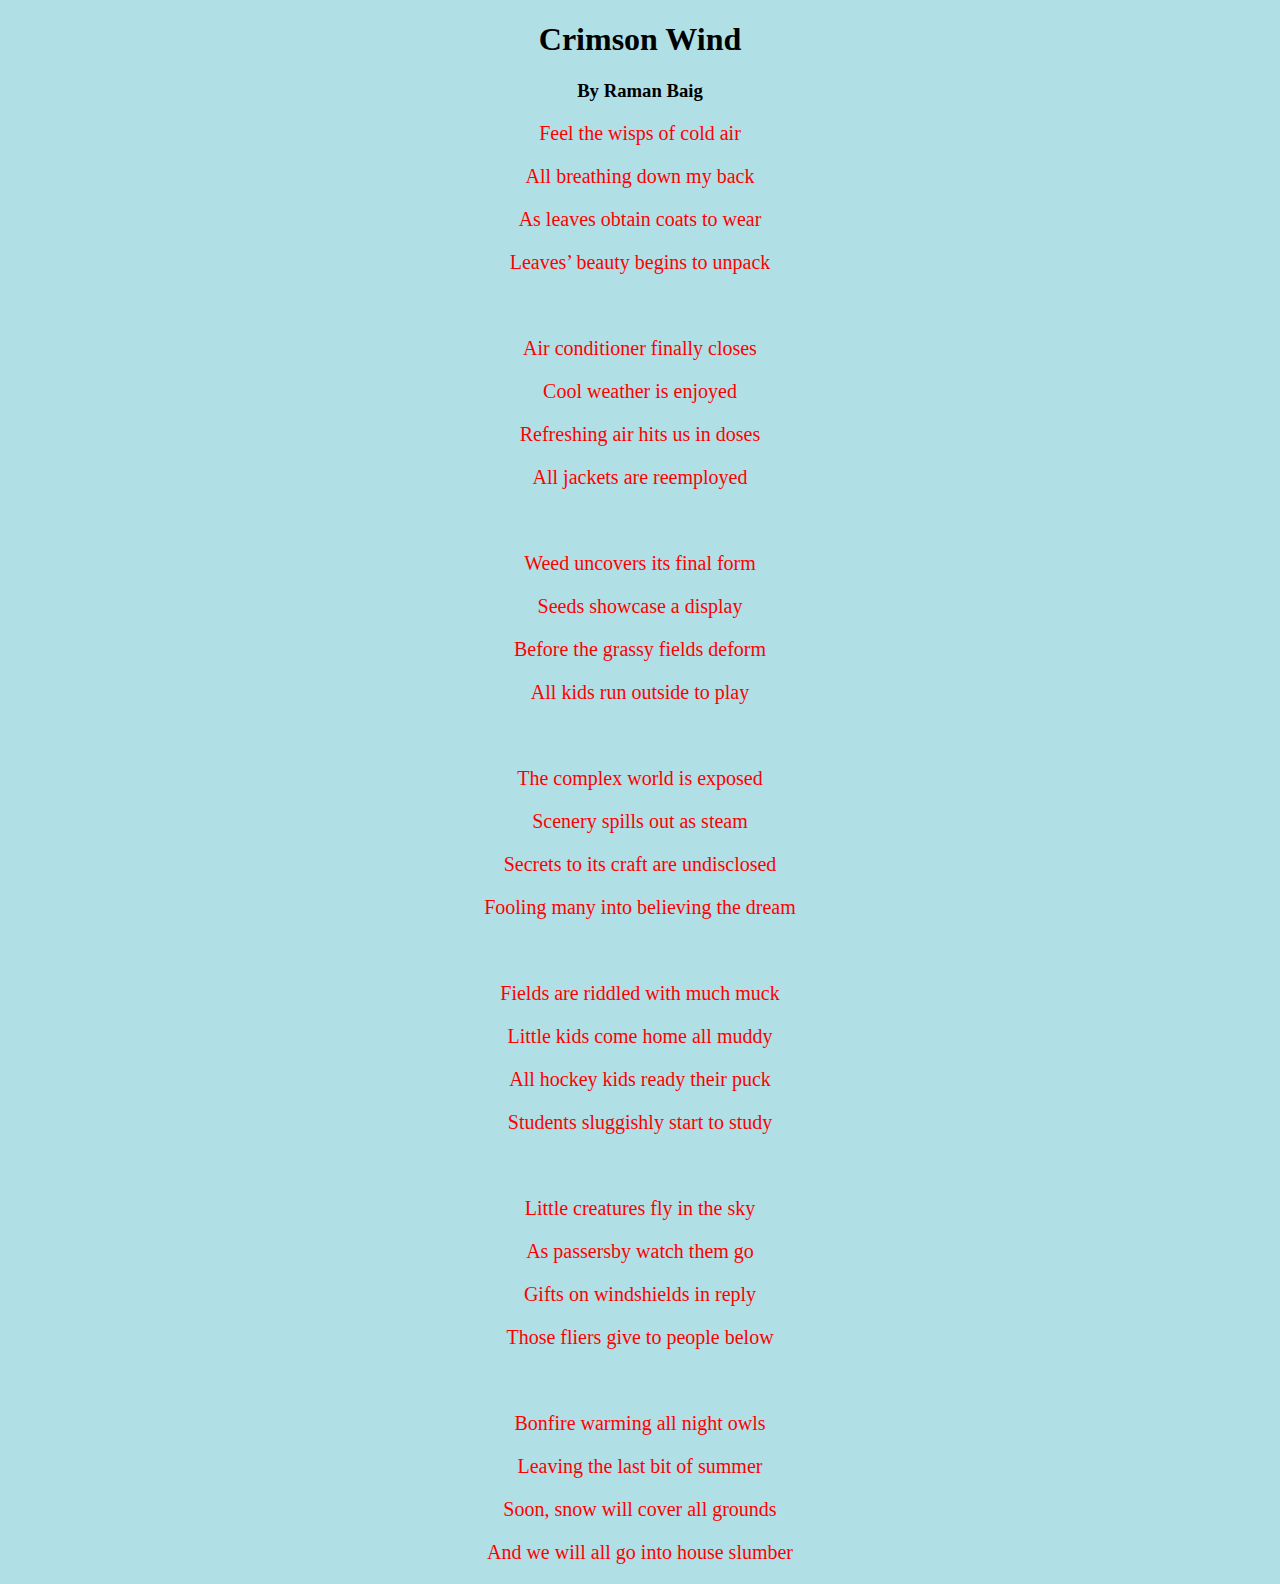
==== crimsonWind.html @ 740fc34e "" ====
<!DOCTYPE html>
<html>
<head>

    <link rel="stylesheet" href="styles/poems.css">
    
    <link rel="shortcut icon" type="image/x-icon" href="favicon.png" />

    <title>Crimson Wind</title>

</head>
<body>

    <h1 style="text-align: center;">Crimson Wind</h1>
    <h3 style="text-align: center;">By Raman Baig</h3>

    <p style="text-align: center;">Feel the wisps of cold air</p>
    <p style="text-align: center;">All breathing down my back</p>
    <p style="text-align: center;">As leaves obtain coats to wear</p>
    <p style="text-align: center;">Leaves’ beauty begins to unpack</p>
    <p style="text-align: center;">&nbsp;</p>
    <p style="text-align: center;">Air conditioner finally closes</p>
    <p style="text-align: center;">Cool weather is enjoyed</p>
    <p style="text-align: center;">Refreshing air hits us in doses</p>
    <p style="text-align: center;">All jackets are reemployed</p>
    <p style="text-align: center;">&nbsp;</p>
    <p style="text-align: center;">Weed uncovers its final form</p>
    <p style="text-align: center;">Seeds showcase a display</p>
    <p style="text-align: center;">Before the grassy fields deform</p>
    <p style="text-align: center;">All kids run outside to play</p>
    <p style="text-align: center;">&nbsp;</p>
    <p style="text-align: center;">The complex world is exposed</p>
    <p style="text-align: center;">Scenery spills out as steam</p>
    <p style="text-align: center;">Secrets to its craft are undisclosed</p>
    <p style="text-align: center;">Fooling many into believing the dream</p>
    <p style="text-align: center;">&nbsp;</p>
    <p style="text-align: center;">Fields are riddled with much muck</p>
    <p style="text-align: center;">Little kids come home all muddy</p>
    <p style="text-align: center;">All hockey kids ready their puck</p>
    <p style="text-align: center;">Students sluggishly start to study</p>
    <p style="text-align: center;">&nbsp;</p>
    <p style="text-align: center;">Little creatures fly in the sky</p>
    <p style="text-align: center;">As passersby watch them go</p>
    <p style="text-align: center;">Gifts on windshields in reply</p>
    <p style="text-align: center;">Those fliers give to people below</p>
    <p style="text-align: center;">&nbsp;</p>
    <p style="text-align: center;">Bonfire warming all night owls</p>
    <p style="text-align: center;">Leaving the last bit of summer</p>
    <p style="text-align: center;">Soon, snow will cover all grounds</p>
    <p style="text-align: center;">And we will all go into house slumber</p>

</body>
</html>
---- styles/poems.css ----
body {
    background-color: powderblue;
  }
  
  h1   {
  color: black;
  }
  
  p    {
  color: red;
  font-size: 20px;
  }
  
  .button {
    transition-duration: 0.4s;
    background-color: #04AA6D; /* Green */
    border: none;
    color: white;
    padding: 15px;
    border-radius: 8px;
    text-align: center;
    text-decoration: none;
    display: inline-block;
    font-size: 15px;
    border: 3px solid black;
  }
  
  .button a, active
  {
    text-decoration: none;
    color: black;
  
  }
  
  .button:hover a
  {
    text-decoration: none;
    color: black;
  
  }
  
  .button:hover
  {
    color: black;
    background-color: #06cb83;
  }
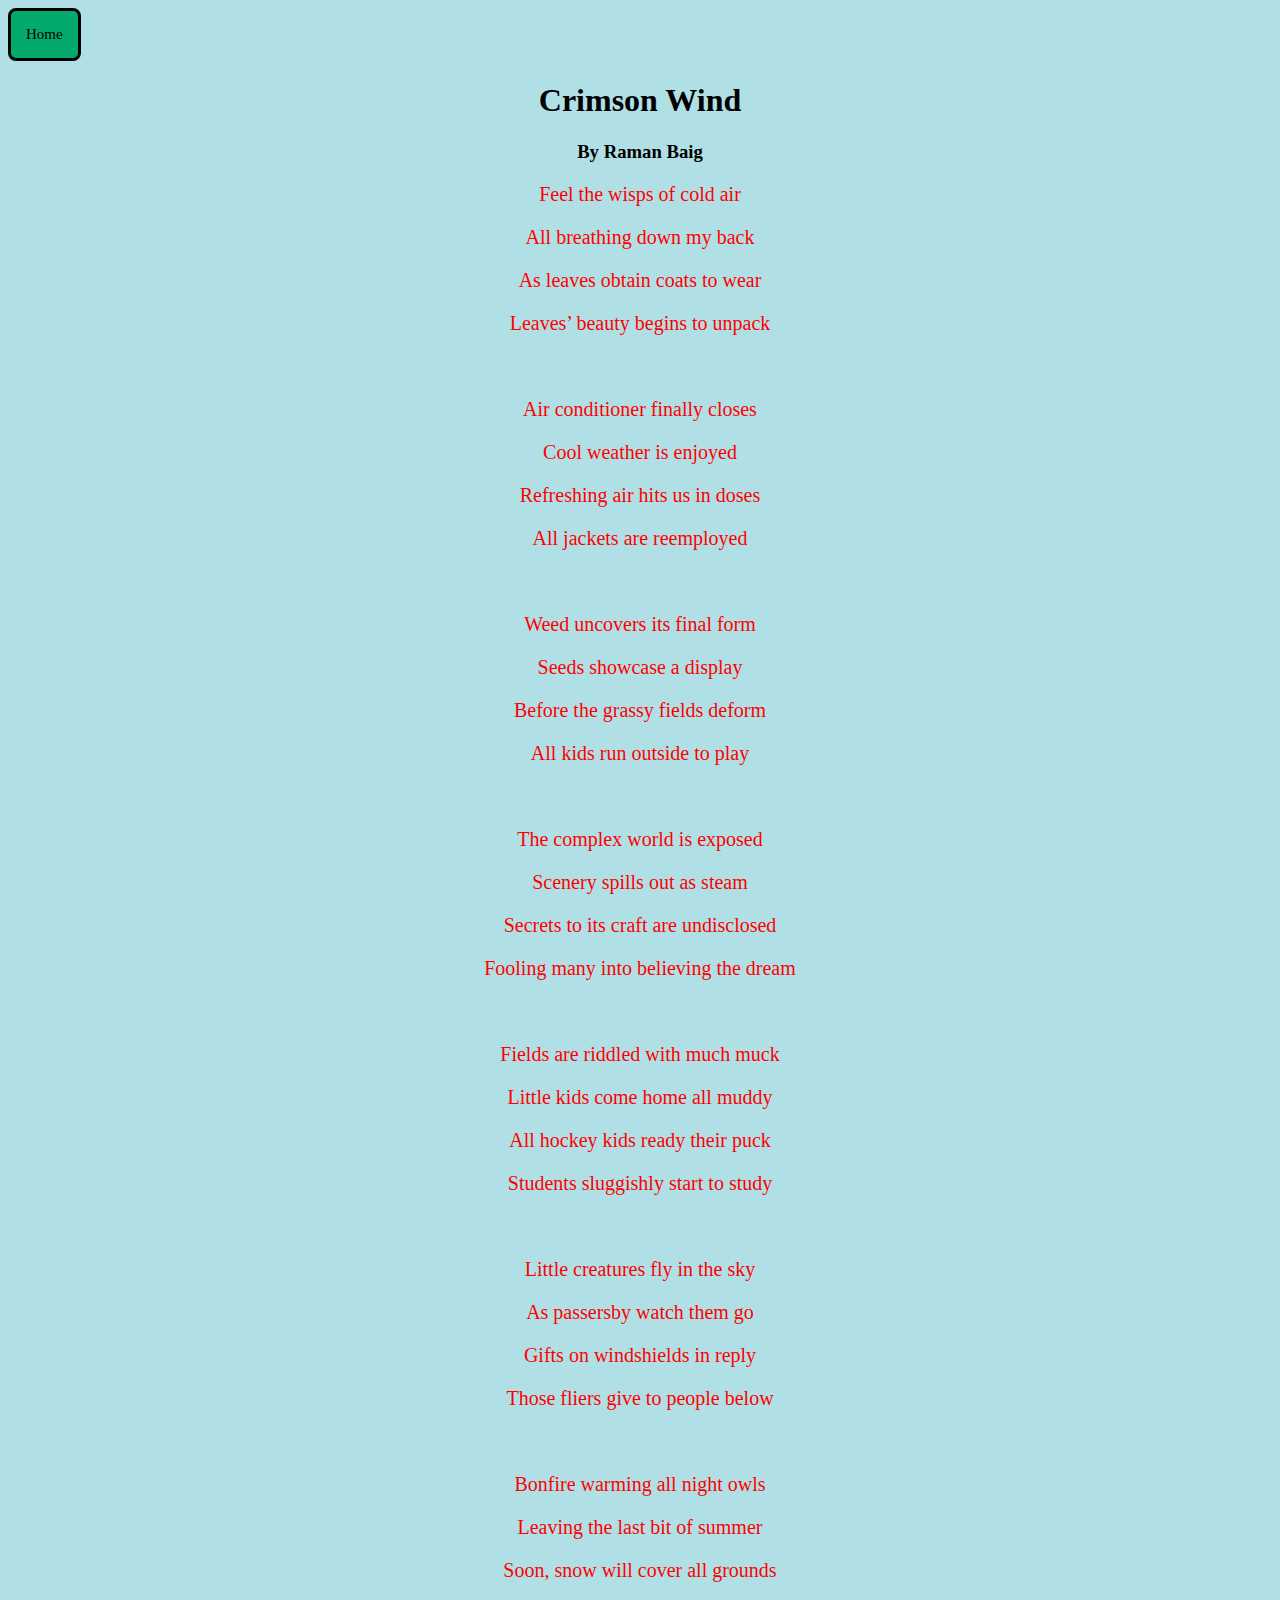
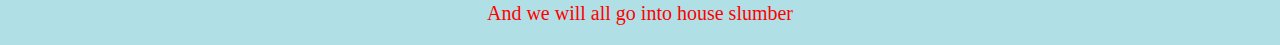
==== commit 32930651: "" ====
--- a/crimsonWind.html
+++ b/crimsonWind.html
@@ -11,6 +11,10 @@
 </head>
 <body>
 
+    <div class="button">
+        <a href="index.html">Home</a>
+    </div>
+    
     <h1 style="text-align: center;">Crimson Wind</h1>
     <h3 style="text-align: center;">By Raman Baig</h3>
 
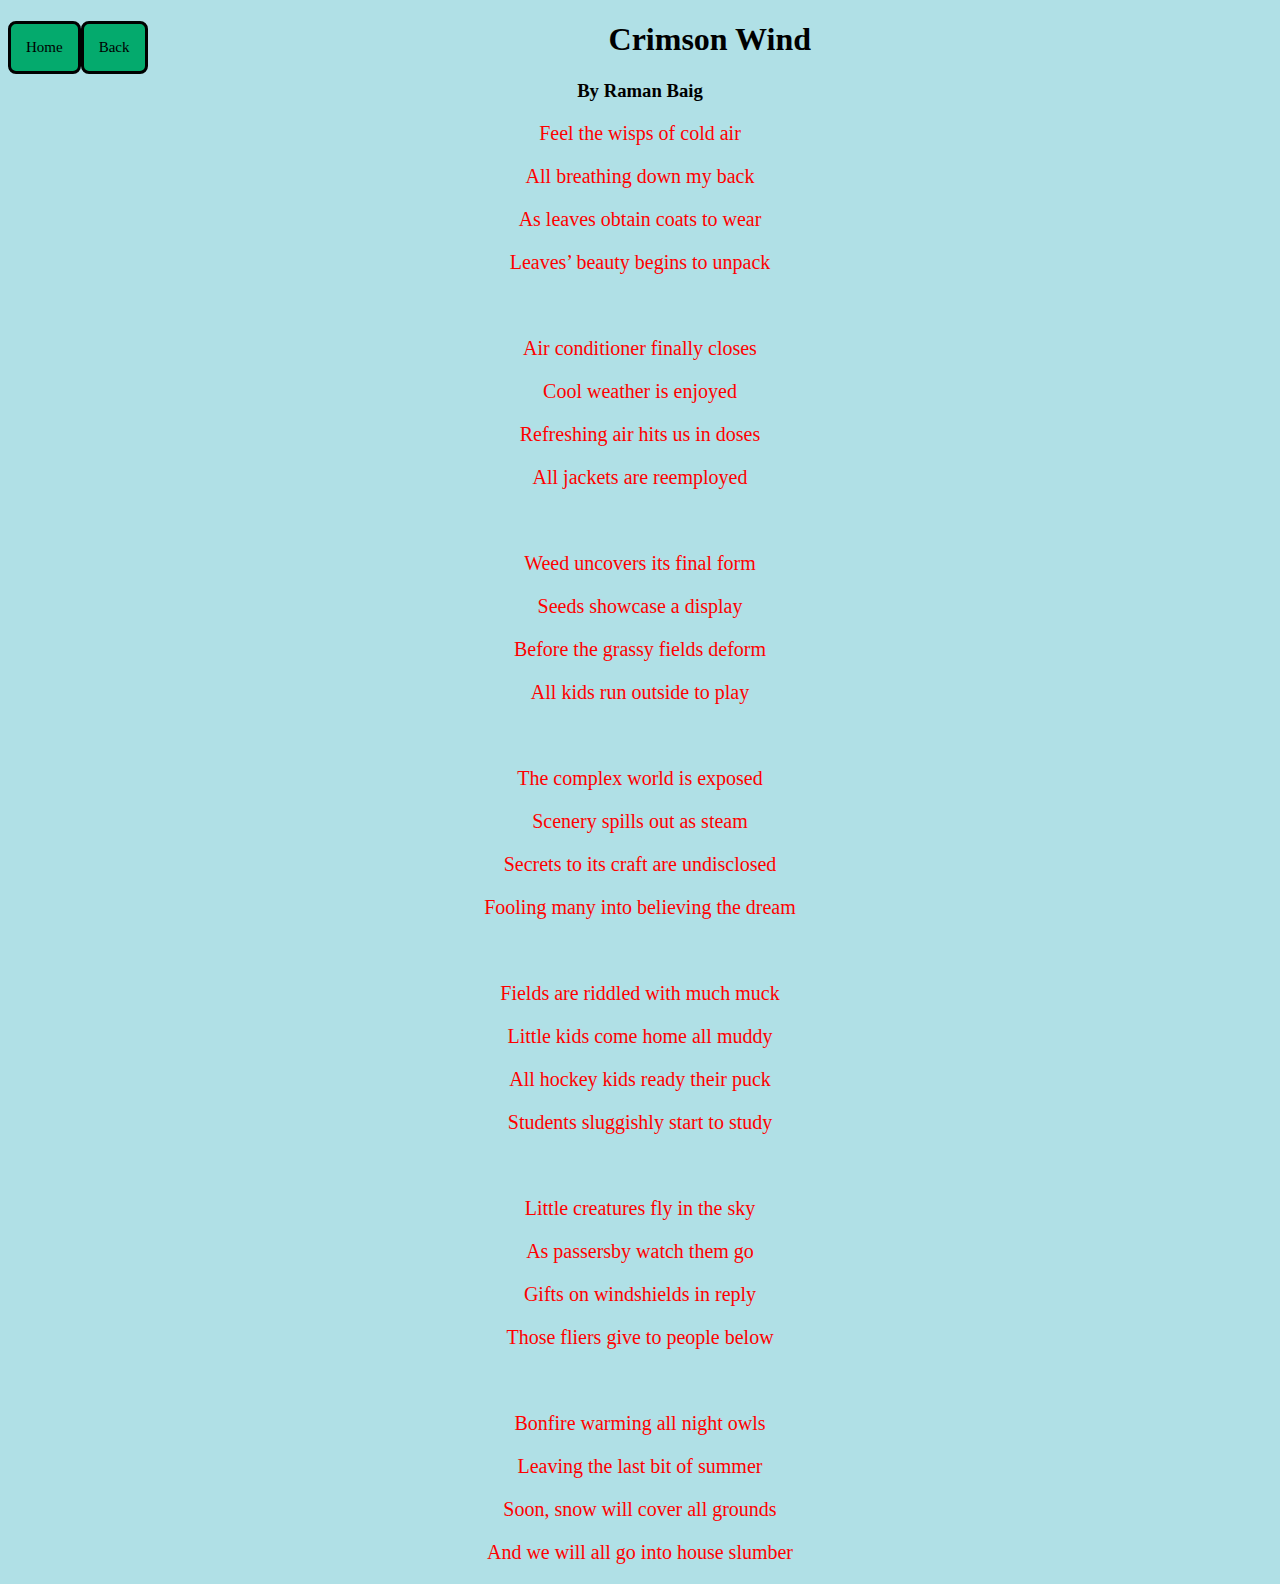
==== commit 318f6196: "" ====
--- a/crimsonWind.html
+++ b/crimsonWind.html
@@ -13,6 +13,9 @@
 
     <div class="button">
         <a href="index.html">Home</a>
+    </div>
+    <div class="button">
+        <a href="poems.html">Back</a>
     </div>
     
     <h1 style="text-align: center;">Crimson Wind</h1>
--- a/styles/poems.css
+++ b/styles/poems.css
@@ -14,13 +14,12 @@
   .button {
     transition-duration: 0.4s;
     background-color: #04AA6D; /* Green */
-    border: none;
     color: white;
     padding: 15px;
     border-radius: 8px;
     text-align: center;
     text-decoration: none;
-    display: inline-block;
+    float: left;
     font-size: 15px;
     border: 3px solid black;
   }
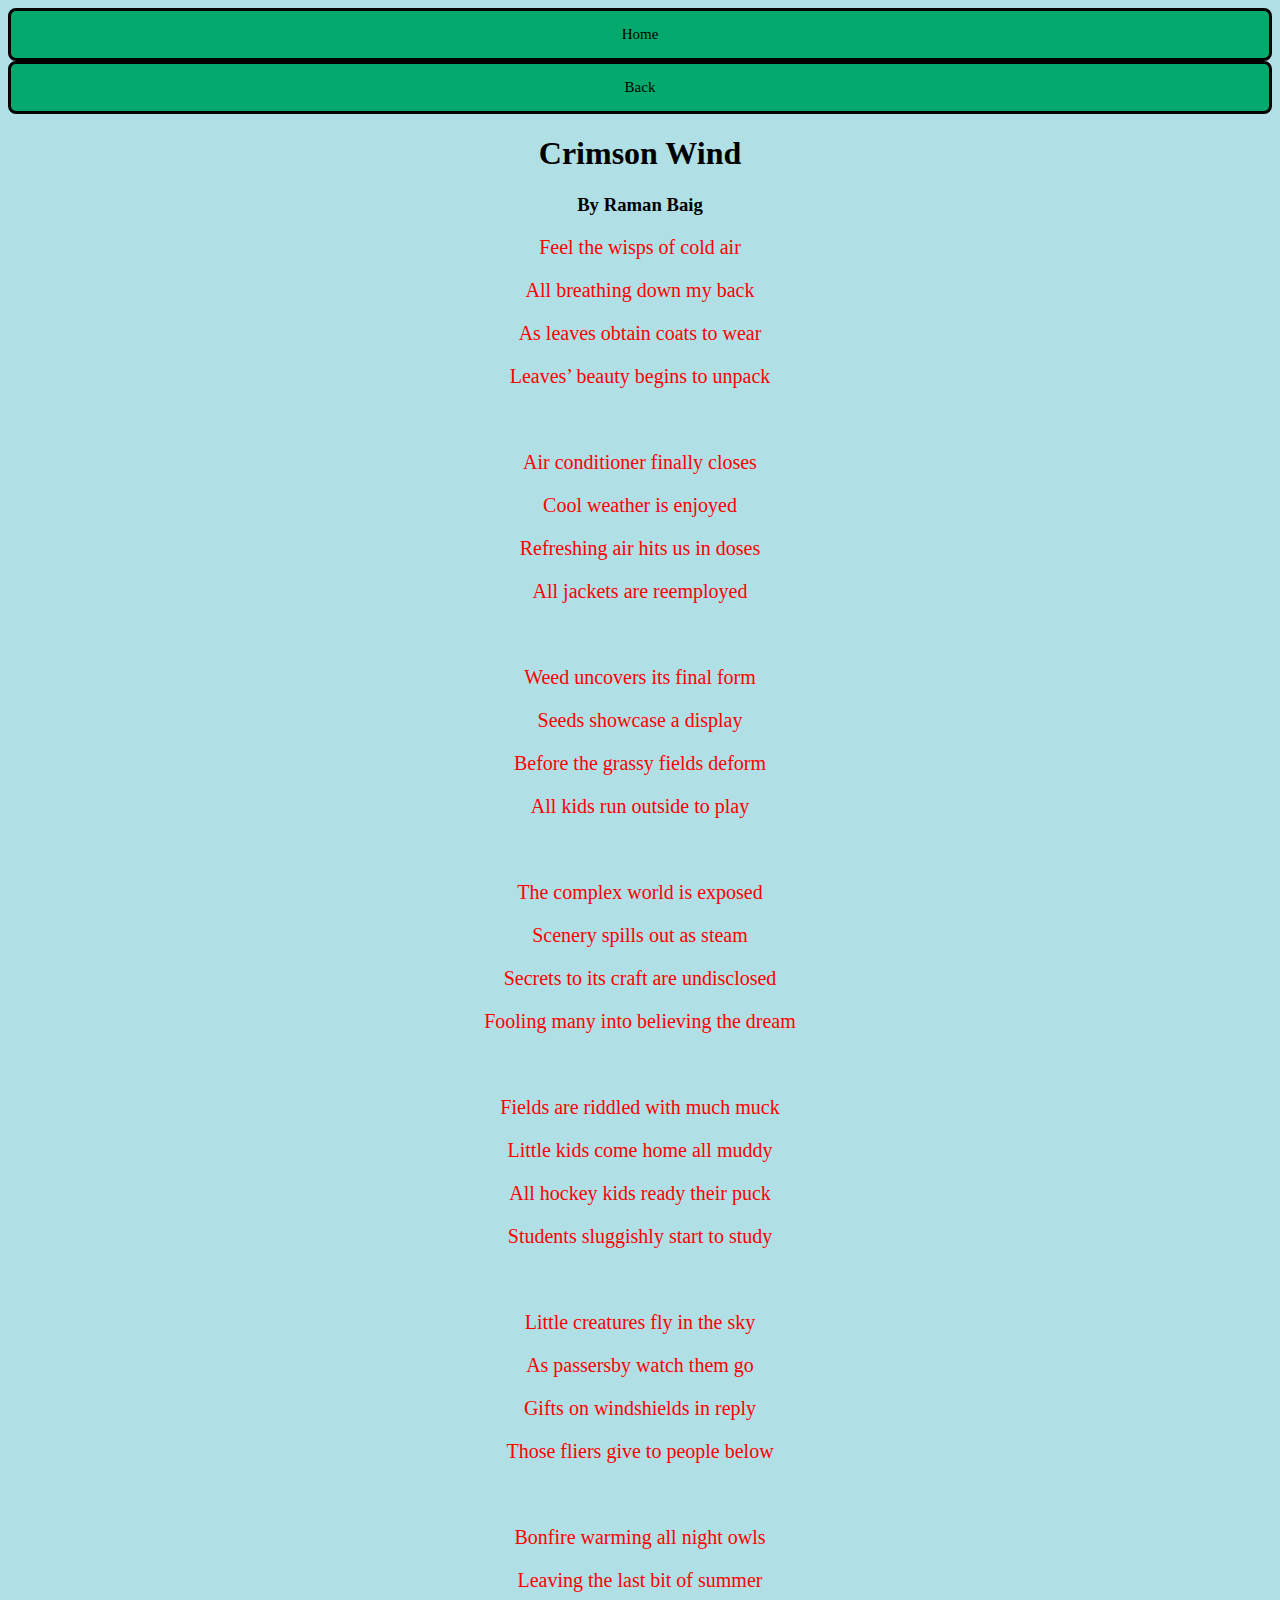
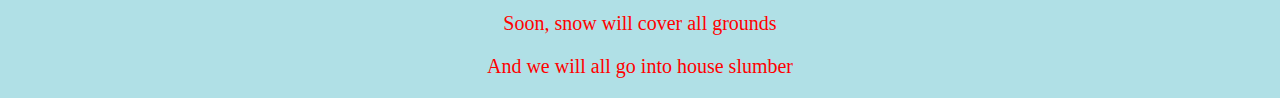
==== commit 7d84cc58: "" ====
--- a/crimsonWind.html
+++ b/crimsonWind.html
@@ -14,6 +14,7 @@
     <div class="button">
         <a href="index.html">Home</a>
     </div>
+    
     <div class="button">
         <a href="poems.html">Back</a>
     </div>
--- a/styles/poems.css
+++ b/styles/poems.css
@@ -19,7 +19,7 @@
     border-radius: 8px;
     text-align: center;
     text-decoration: none;
-    float: left;
+    display: block;
     font-size: 15px;
     border: 3px solid black;
   }
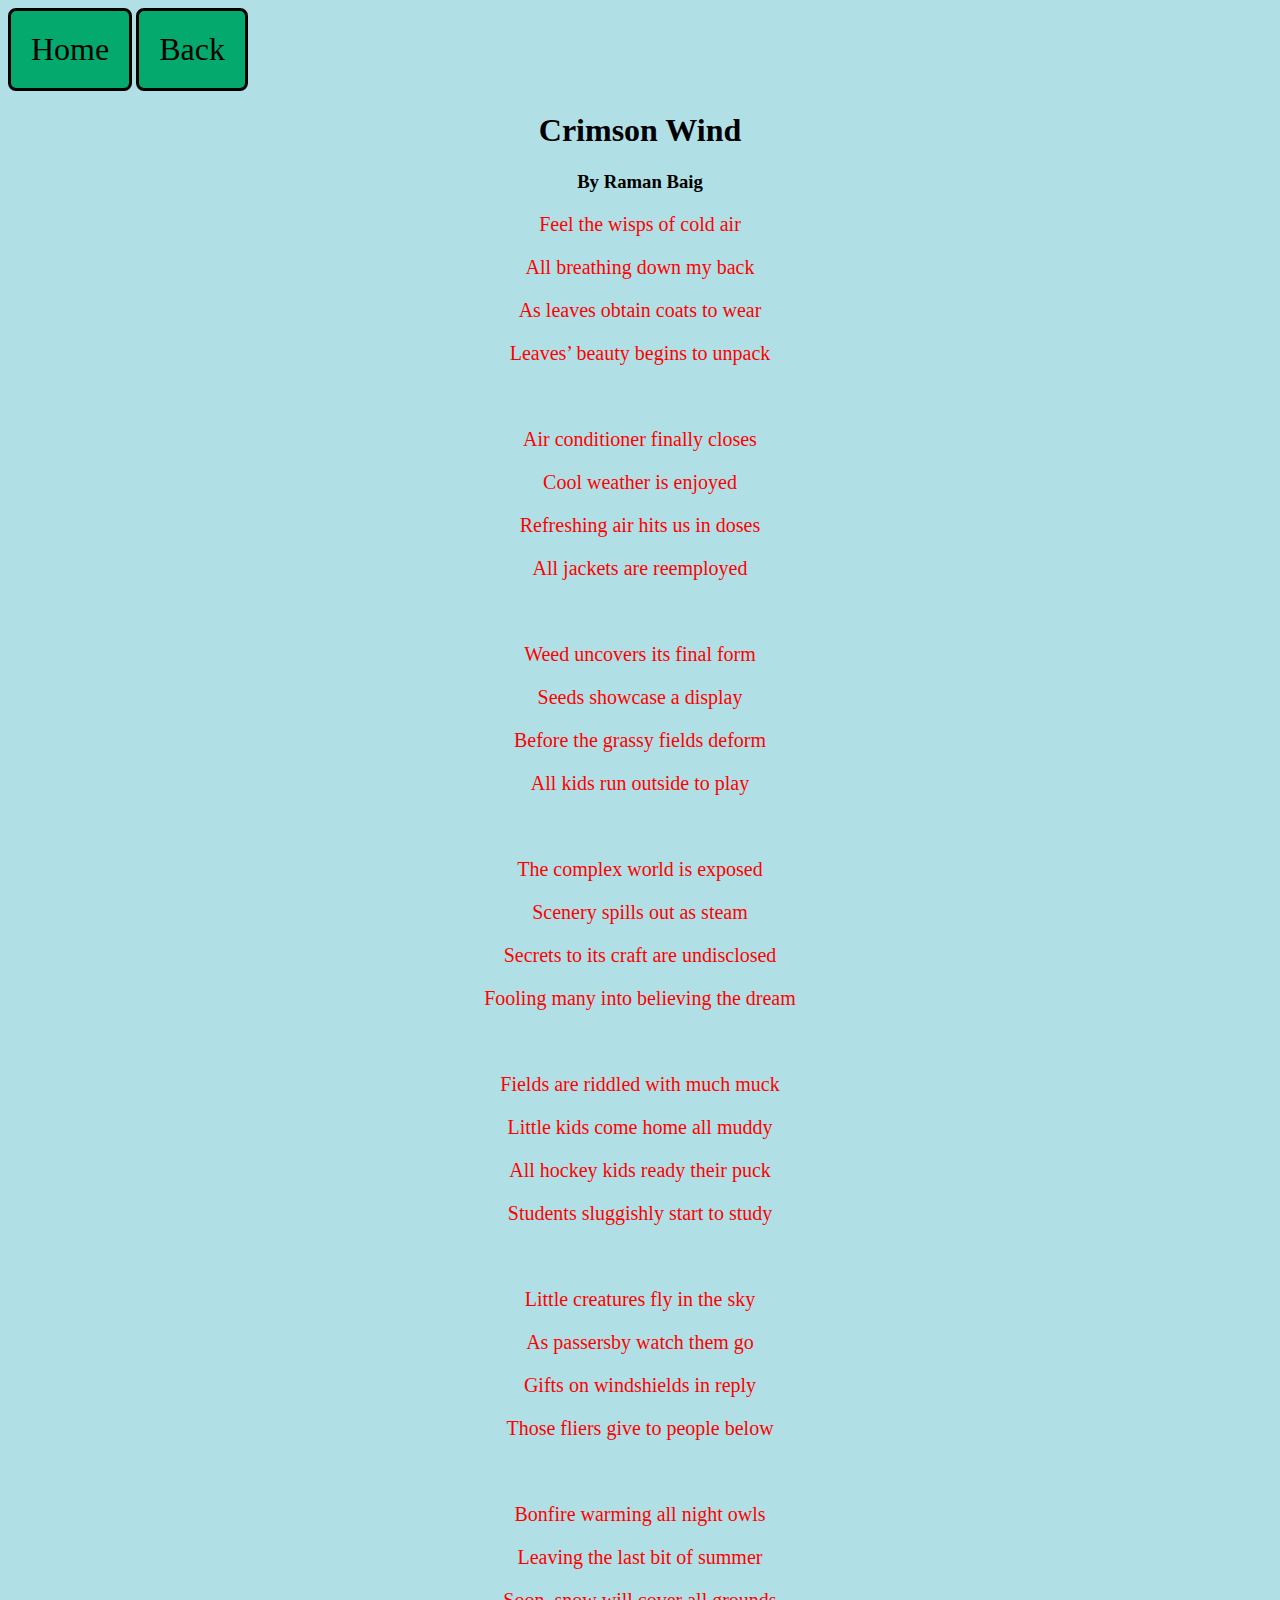
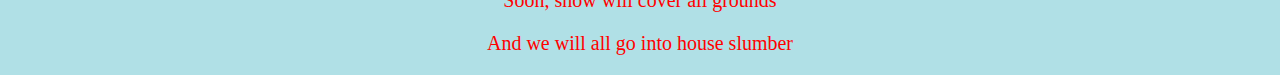
==== commit cd5f4778: "" ====
--- a/crimsonWind.html
+++ b/crimsonWind.html
@@ -11,13 +11,13 @@
 </head>
 <body>
 
-    <div class="button">
-        <a href="index.html">Home</a>
-    </div>
+<div class="button">
+    <a href="index.html">Home</a>
+</div>
     
-    <div class="button">
-        <a href="poems.html">Back</a>
-    </div>
+<div class="button">
+    <a href="poems.html">Back</a>
+</div>
     
     <h1 style="text-align: center;">Crimson Wind</h1>
     <h3 style="text-align: center;">By Raman Baig</h3>
--- a/styles/poems.css
+++ b/styles/poems.css
@@ -15,12 +15,12 @@
     transition-duration: 0.4s;
     background-color: #04AA6D; /* Green */
     color: white;
-    padding: 15px;
+    padding: 20px;
     border-radius: 8px;
     text-align: center;
     text-decoration: none;
-    display: block;
-    font-size: 15px;
+    display: inline-block;
+    font-size: 32px;
     border: 3px solid black;
   }
   
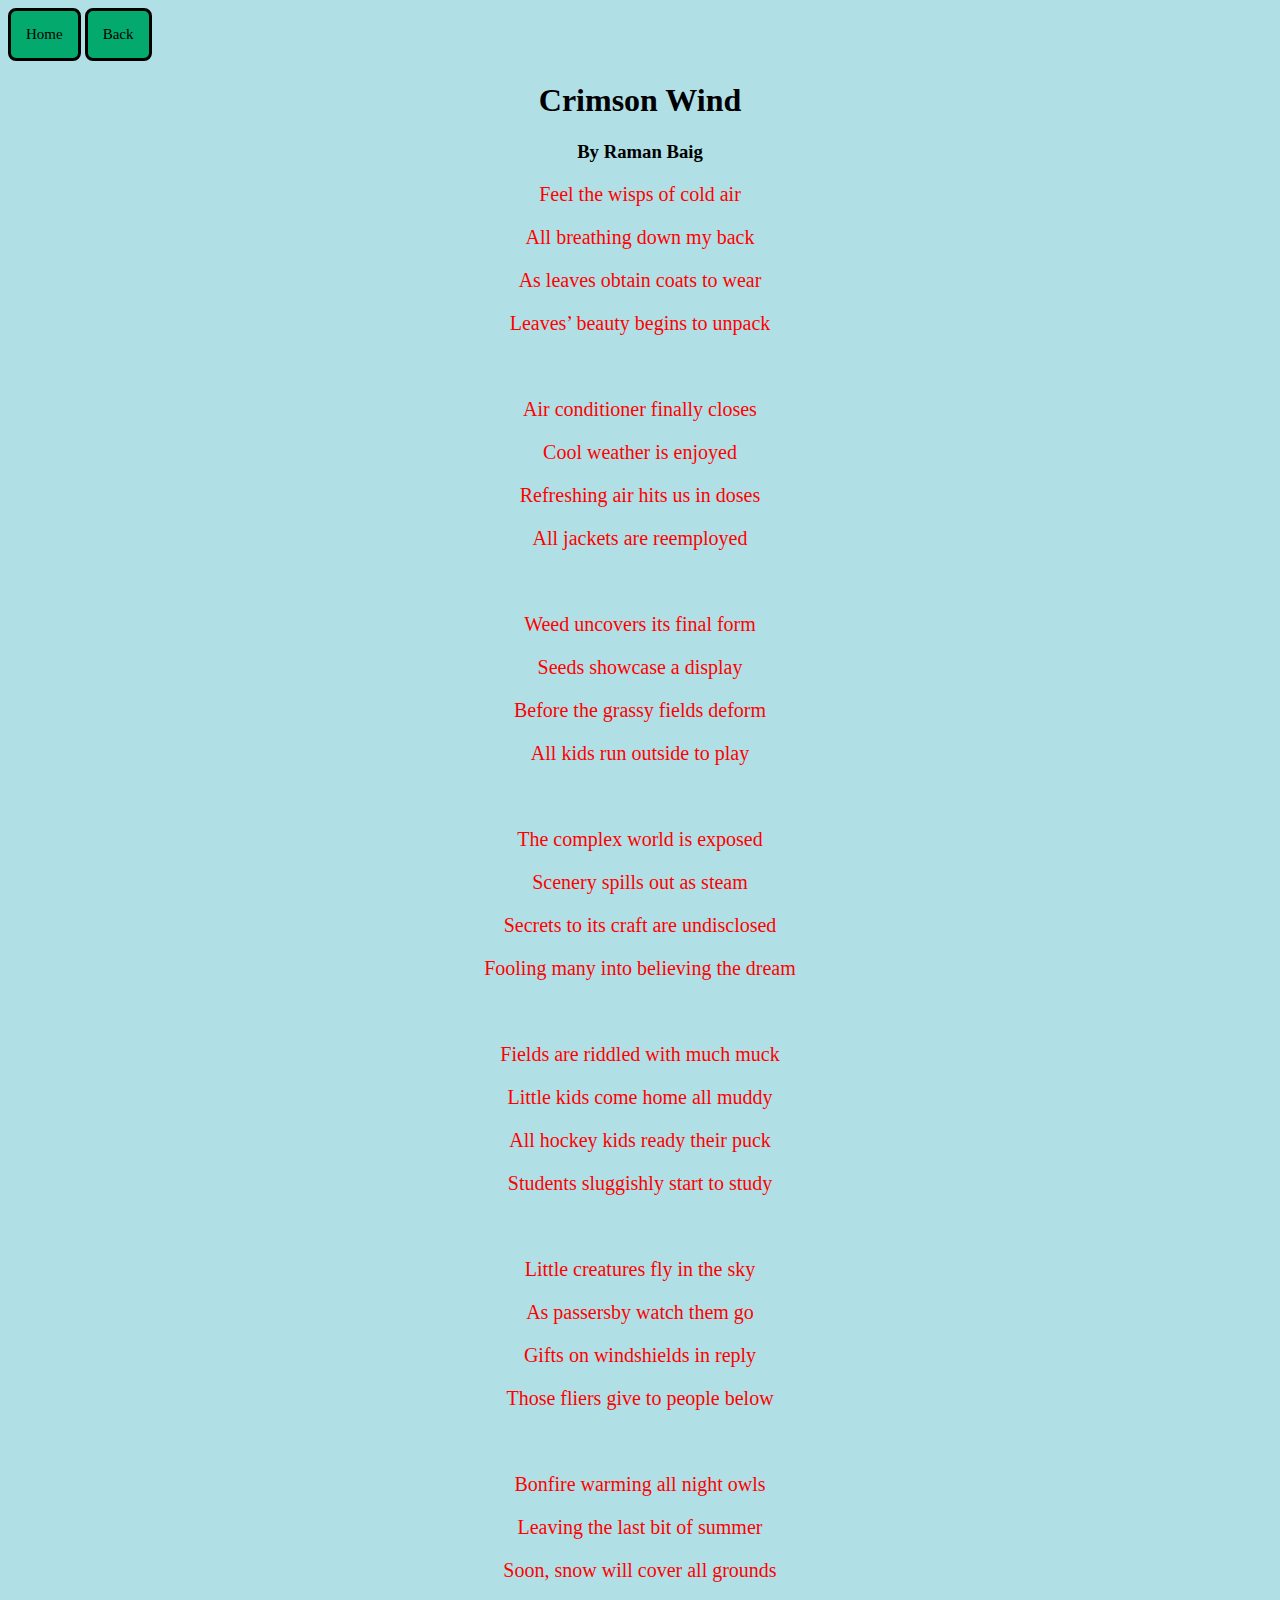
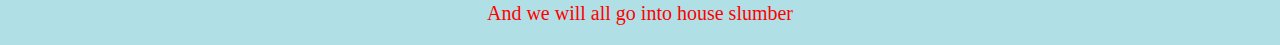
==== commit 56ae3a8a: "" ====
--- a/crimsonWind.html
+++ b/crimsonWind.html
@@ -11,11 +11,11 @@
 </head>
 <body>
 
-<div class="button">
+<div class="button2">
     <a href="index.html">Home</a>
 </div>
     
-<div class="button">
+<div class="button2">
     <a href="poems.html">Back</a>
 </div>
     
--- a/styles/poems.css
+++ b/styles/poems.css
@@ -20,7 +20,7 @@
     text-align: center;
     text-decoration: none;
     display: inline-block;
-    font-size: 32px;
+    font-size: 20 px;
     border: 3px solid black;
   }
   
@@ -42,4 +42,37 @@
   {
     color: black;
     background-color: #06cb83;
+  }  
+
+  .button2 {
+    transition-duration: 0.4s;
+    background-color: #04AA6D; /* Green */
+    color: white;
+    padding: 15px;
+    border-radius: 8px;
+    text-align: center;
+    text-decoration: none;
+    display: inline-block;
+    font-size: 15px;
+    border: 3px solid black;
+  }
+  
+  .button2 a, active
+  {
+    text-decoration: none;
+    color: black;
+  
+  }
+  
+  .button2:hover a
+  {
+    text-decoration: none;
+    color: black;
+  
+  }
+  
+  .button2:hover
+  {
+    color: black;
+    background-color: #06cb83;
   }  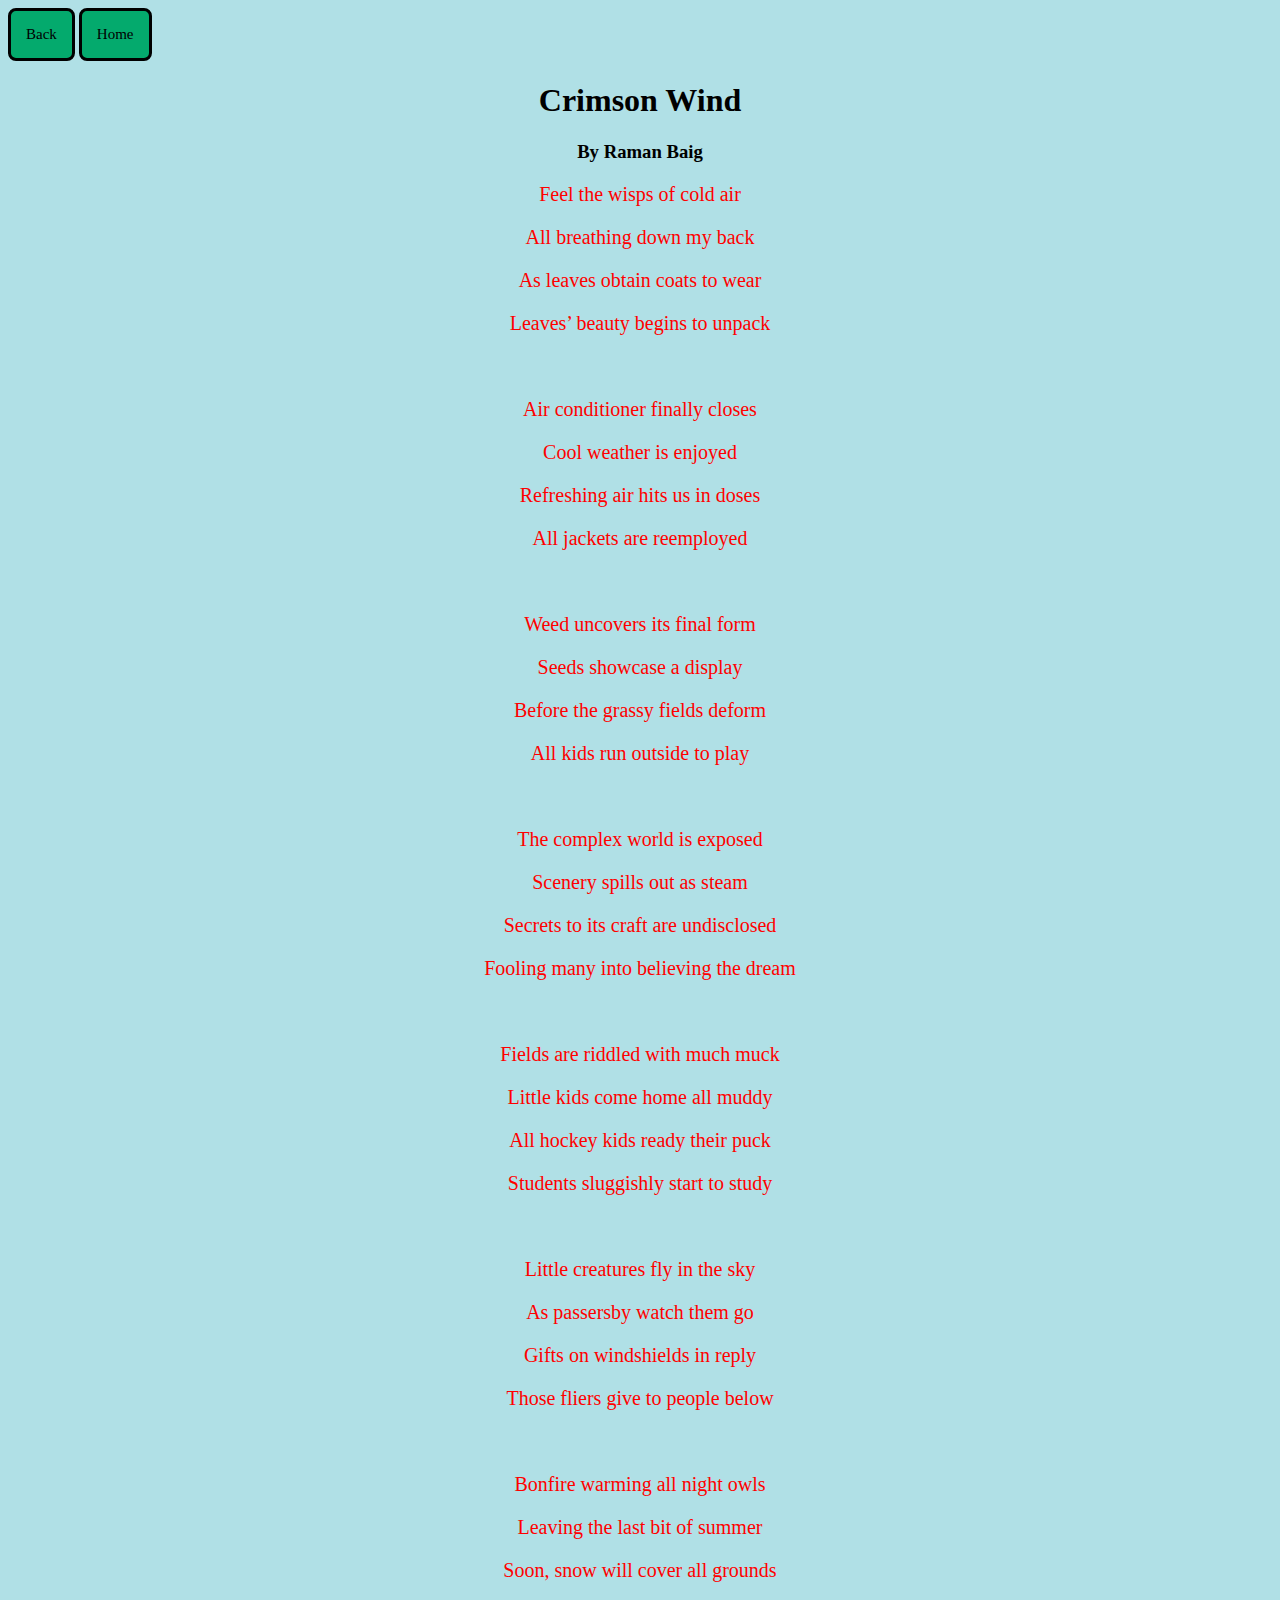
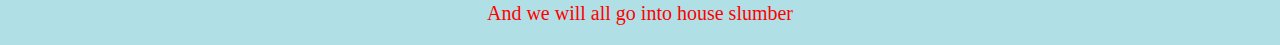
==== commit 4ef903a6: "" ====
--- a/crimsonWind.html
+++ b/crimsonWind.html
@@ -2,60 +2,61 @@
 <html>
 <head>
 
-    <link rel="stylesheet" href="styles/poems.css">
-    
-    <link rel="shortcut icon" type="image/x-icon" href="favicon.png" />
+<link rel="stylesheet" href="styles/poems.css">
 
-    <title>Crimson Wind</title>
+<link rel="shortcut icon" type="image/x-icon" href="favicon.png" />
+
+<title>Crimson Wind</title>
 
 </head>
 <body>
 
 <div class="button2">
+    <a href="poems.html">Back</a>
+</div>
+
+<div class="button2">
     <a href="index.html">Home</a>
 </div>
     
-<div class="button2">
-    <a href="poems.html">Back</a>
-</div>
     
-    <h1 style="text-align: center;">Crimson Wind</h1>
-    <h3 style="text-align: center;">By Raman Baig</h3>
+<h1 style="text-align: center;">Crimson Wind</h1>
+<h3 style="text-align: center;">By Raman Baig</h3>
 
-    <p style="text-align: center;">Feel the wisps of cold air</p>
-    <p style="text-align: center;">All breathing down my back</p>
-    <p style="text-align: center;">As leaves obtain coats to wear</p>
-    <p style="text-align: center;">Leaves’ beauty begins to unpack</p>
-    <p style="text-align: center;">&nbsp;</p>
-    <p style="text-align: center;">Air conditioner finally closes</p>
-    <p style="text-align: center;">Cool weather is enjoyed</p>
-    <p style="text-align: center;">Refreshing air hits us in doses</p>
-    <p style="text-align: center;">All jackets are reemployed</p>
-    <p style="text-align: center;">&nbsp;</p>
-    <p style="text-align: center;">Weed uncovers its final form</p>
-    <p style="text-align: center;">Seeds showcase a display</p>
-    <p style="text-align: center;">Before the grassy fields deform</p>
-    <p style="text-align: center;">All kids run outside to play</p>
-    <p style="text-align: center;">&nbsp;</p>
-    <p style="text-align: center;">The complex world is exposed</p>
-    <p style="text-align: center;">Scenery spills out as steam</p>
-    <p style="text-align: center;">Secrets to its craft are undisclosed</p>
-    <p style="text-align: center;">Fooling many into believing the dream</p>
-    <p style="text-align: center;">&nbsp;</p>
-    <p style="text-align: center;">Fields are riddled with much muck</p>
-    <p style="text-align: center;">Little kids come home all muddy</p>
-    <p style="text-align: center;">All hockey kids ready their puck</p>
-    <p style="text-align: center;">Students sluggishly start to study</p>
-    <p style="text-align: center;">&nbsp;</p>
-    <p style="text-align: center;">Little creatures fly in the sky</p>
-    <p style="text-align: center;">As passersby watch them go</p>
-    <p style="text-align: center;">Gifts on windshields in reply</p>
-    <p style="text-align: center;">Those fliers give to people below</p>
-    <p style="text-align: center;">&nbsp;</p>
-    <p style="text-align: center;">Bonfire warming all night owls</p>
-    <p style="text-align: center;">Leaving the last bit of summer</p>
-    <p style="text-align: center;">Soon, snow will cover all grounds</p>
-    <p style="text-align: center;">And we will all go into house slumber</p>
+<p style="text-align: center;">Feel the wisps of cold air</p>
+<p style="text-align: center;">All breathing down my back</p>
+<p style="text-align: center;">As leaves obtain coats to wear</p>
+<p style="text-align: center;">Leaves’ beauty begins to unpack</p>
+<p style="text-align: center;">&nbsp;</p>
+<p style="text-align: center;">Air conditioner finally closes</p>
+<p style="text-align: center;">Cool weather is enjoyed</p>
+<p style="text-align: center;">Refreshing air hits us in doses</p>
+<p style="text-align: center;">All jackets are reemployed</p>
+<p style="text-align: center;">&nbsp;</p>
+<p style="text-align: center;">Weed uncovers its final form</p>
+<p style="text-align: center;">Seeds showcase a display</p>
+<p style="text-align: center;">Before the grassy fields deform</p>
+<p style="text-align: center;">All kids run outside to play</p>
+<p style="text-align: center;">&nbsp;</p>
+<p style="text-align: center;">The complex world is exposed</p>
+<p style="text-align: center;">Scenery spills out as steam</p>
+<p style="text-align: center;">Secrets to its craft are undisclosed</p>
+<p style="text-align: center;">Fooling many into believing the dream</p>
+<p style="text-align: center;">&nbsp;</p>
+<p style="text-align: center;">Fields are riddled with much muck</p>
+<p style="text-align: center;">Little kids come home all muddy</p>
+<p style="text-align: center;">All hockey kids ready their puck</p>
+<p style="text-align: center;">Students sluggishly start to study</p>
+<p style="text-align: center;">&nbsp;</p>
+<p style="text-align: center;">Little creatures fly in the sky</p>
+<p style="text-align: center;">As passersby watch them go</p>
+<p style="text-align: center;">Gifts on windshields in reply</p>
+<p style="text-align: center;">Those fliers give to people below</p>
+<p style="text-align: center;">&nbsp;</p>
+<p style="text-align: center;">Bonfire warming all night owls</p>
+<p style="text-align: center;">Leaving the last bit of summer</p>
+<p style="text-align: center;">Soon, snow will cover all grounds</p>
+<p style="text-align: center;">And we will all go into house slumber</p>
 
 </body>
 </html>